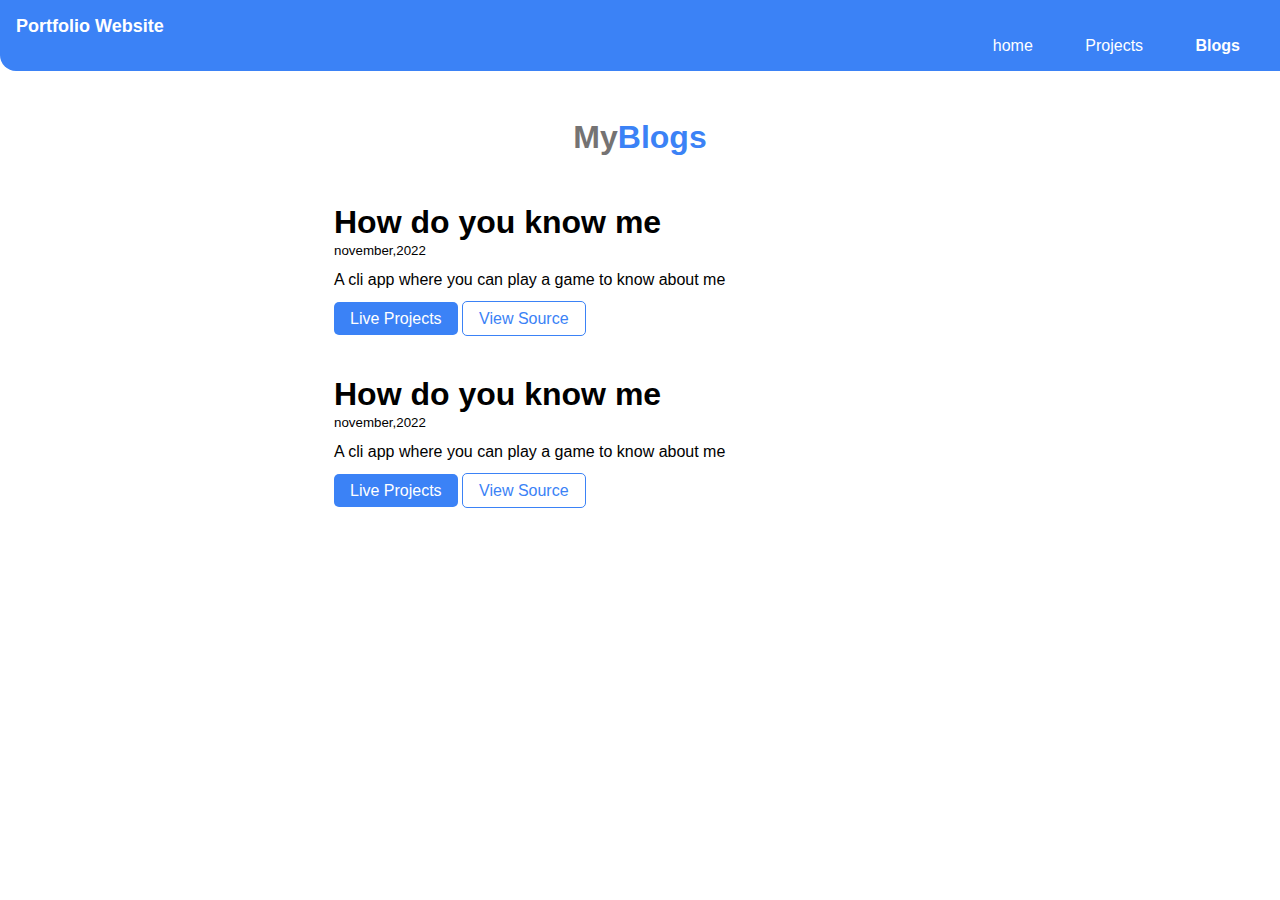
==== blogs.html @ 658ea6c3 "blogs updated" ====
<!DOCTYPE html>
<html lang="en">
<head>
    <meta charset="UTF-8">
    <meta http-equiv="X-UA-Compatible" content="IE=edge">
    <meta name="viewport" content="width=device-width, initial-scale=1.0">
    <title>My Blogs</title>
    <link rel="stylesheet" href="style.css">
</head>
<body>
    <nav class="navigation-container">
        <div class="nav-text">Portfolio Website</div>
        <ul class="non-bullet align">
            <li class="inline">
                <a class="link nav-colour" href="/">home</a>
            </li>
            <li class="inline"> <a class="link nav-colour" href="/projects.html">Projects</a></li>
            <li class="inline"> <a class="link nav-colour link-active" href="/blogs.html">Blogs</a></li>
        </ul>
    </nav>
    <header class="hero">
        <!-- <img class="hero-image" src="images/heroimage.png" alt=""> -->
        <h1 class="hero-heading">My<span class="heading-span">Blogs</span></h1>
    </header>

    <ol>
        <li>
            <div class="container center-container">
                <h1>How do you know me</h1>
                <small>november,2022</small>
                <p class="padding-p">A cli app where you can play a game to know about me</p>
                <a class="link primary-link" href="/">Live Projects</a>
                <a class="link secondary-link" href="/">View Source</a>
            </div>
          
        </li>
       
        <li class="project-li">
            <div class="container center-container">
                <h1>How do you know me</h1>
                <small>november,2022</small>
                <p class="padding-p">A cli app where you can play a game to know about me</p>
                <a class="link primary-link" href="/">Live Projects</a>
                <a class="link secondary-link" href="/">View Source</a>
            </div>
          
        </li>
      
    </ol>
</body>
</html>
---- style.css ----
*{
    margin: 0;
    padding: 0;
}
.non-bullet{
    list-style: none;
    
}
.inline{
    display: inline;
    padding: 0rem 0.5rem;
}

@import url('https://fonts.googleapis.com/css2?family=Lato:wght@400;700&display=swap');

.root{
    -primary-colour:#3b82f6;
}
body{
    font-family: 'Lato', sans-serif;
}

.fluid-container{
    padding-right: 1rem;
}
.container{
   padding: 0rem 1rem;
}
.center-container{
   max-width: 612px;
   margin: auto;
}
.link{
    text-decoration: none;
    padding: 0.5rem 1rem;
}
.primary-link{
    color: white;
  background-color: #3b82f6;
 
   border-radius: 5px;
 
}
.navigation-container{
    background-color:#3b82f6; 
    padding: 1rem;
    border-bottom-left-radius: 1rem;
}
.secondary-link{
    color:#3b82f6;
  border: 1px solid #3b82f6;
  border-radius: 5px;
}

.nav-text{
    color: white;
    font-weight: bold;
    font-size: large;
}
.nav-colour{
    color: white;
    
}
.align{
    text-align: right;
   
}
.link-active{
    font-weight: bold;
}

/* header section */

.hero{
    padding: 2rem;
    text-align: center;
}
.hero-image{
   width: 350px;
   display: block;
   margin: auto;
}
.hero-heading{
    padding: 1rem;
    color: rgb(117, 115, 115);
}

 .heading-span{
     color: #3b82f6;
 }

 /* section part */

 .section{
     padding: 3rem;
    
 }
 .section h1{
     text-align: center;
     
 }
 .ow{
     background-color:#e6e6e6;
 }

 .section p{
     padding: 1.5rem 0rem;
 }


 /* footer part */

 .footer{
     background-color: #3b82f6;
     color: white;
     padding: 1rem;
    text-align: center;
    border-top-right-radius: 1rem;
 }
.ft-colour{
    color: white;
   
}
.footer-links{
    padding: 1rem;
    
}
.footer-header{
    padding: 0.5rem  0rem;
    font-weight: bold;
}

 /* padding for project page small and p  */

 .padding-p{
     padding: 12px 0px 21px 0px;
 }

.project-li{
    margin-top: 3rem;
}
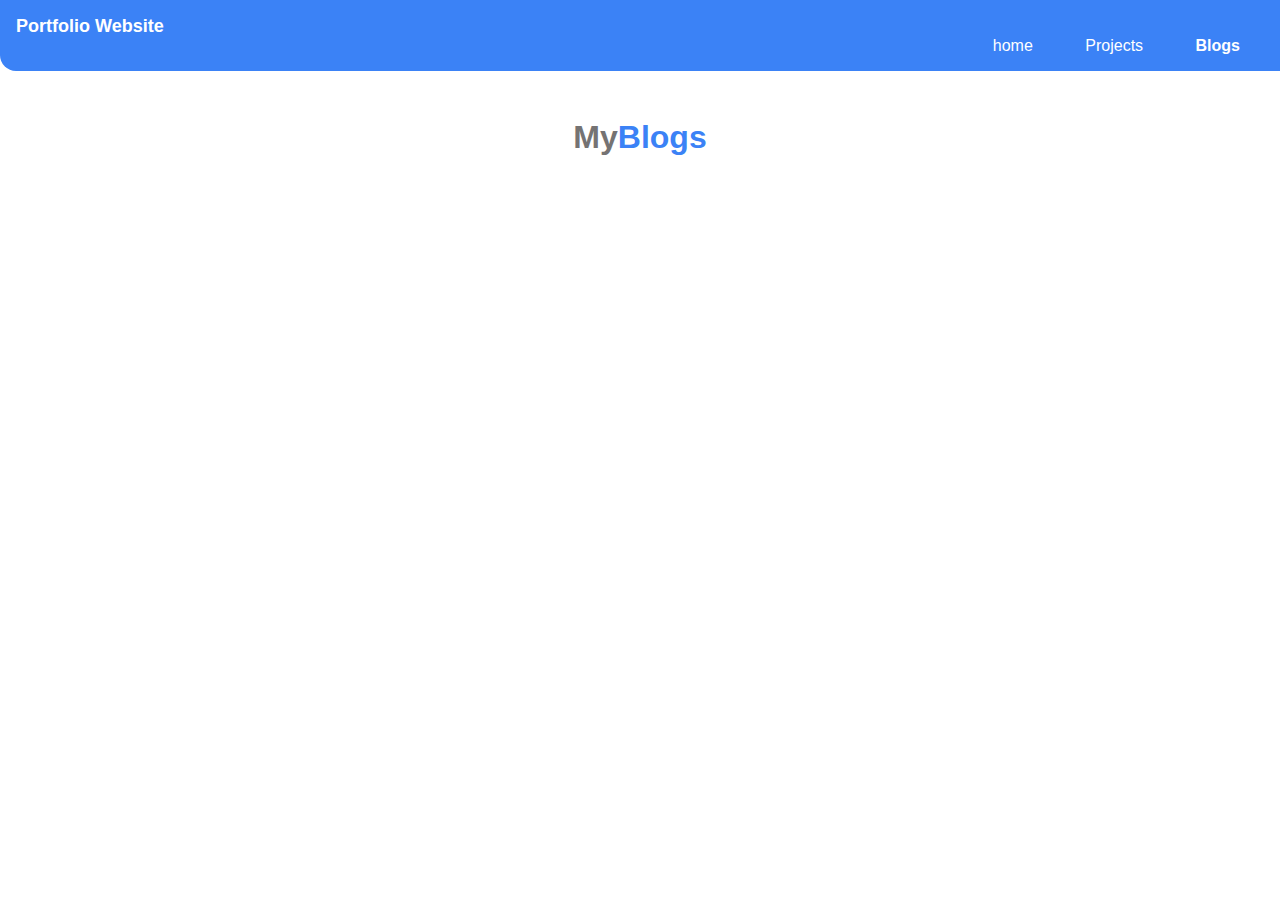
==== commit ad8b7be7: "changes updated" ====
--- a/blogs.html
+++ b/blogs.html
@@ -23,10 +23,10 @@
         <h1 class="hero-heading">My<span class="heading-span">Blogs</span></h1>
     </header>
 
-    <ol>
+    <!-- <ol>
         <li>
             <div class="container center-container">
-                <h1>How do you know me</h1>
+                <h1>Ho</h1>
                 <small>november,2022</small>
                 <p class="padding-p">A cli app where you can play a game to know about me</p>
                 <a class="link primary-link" href="/">Live Projects</a>
@@ -46,6 +46,6 @@
           
         </li>
       
-    </ol>
+    </ol> -->
 </body>
 </html>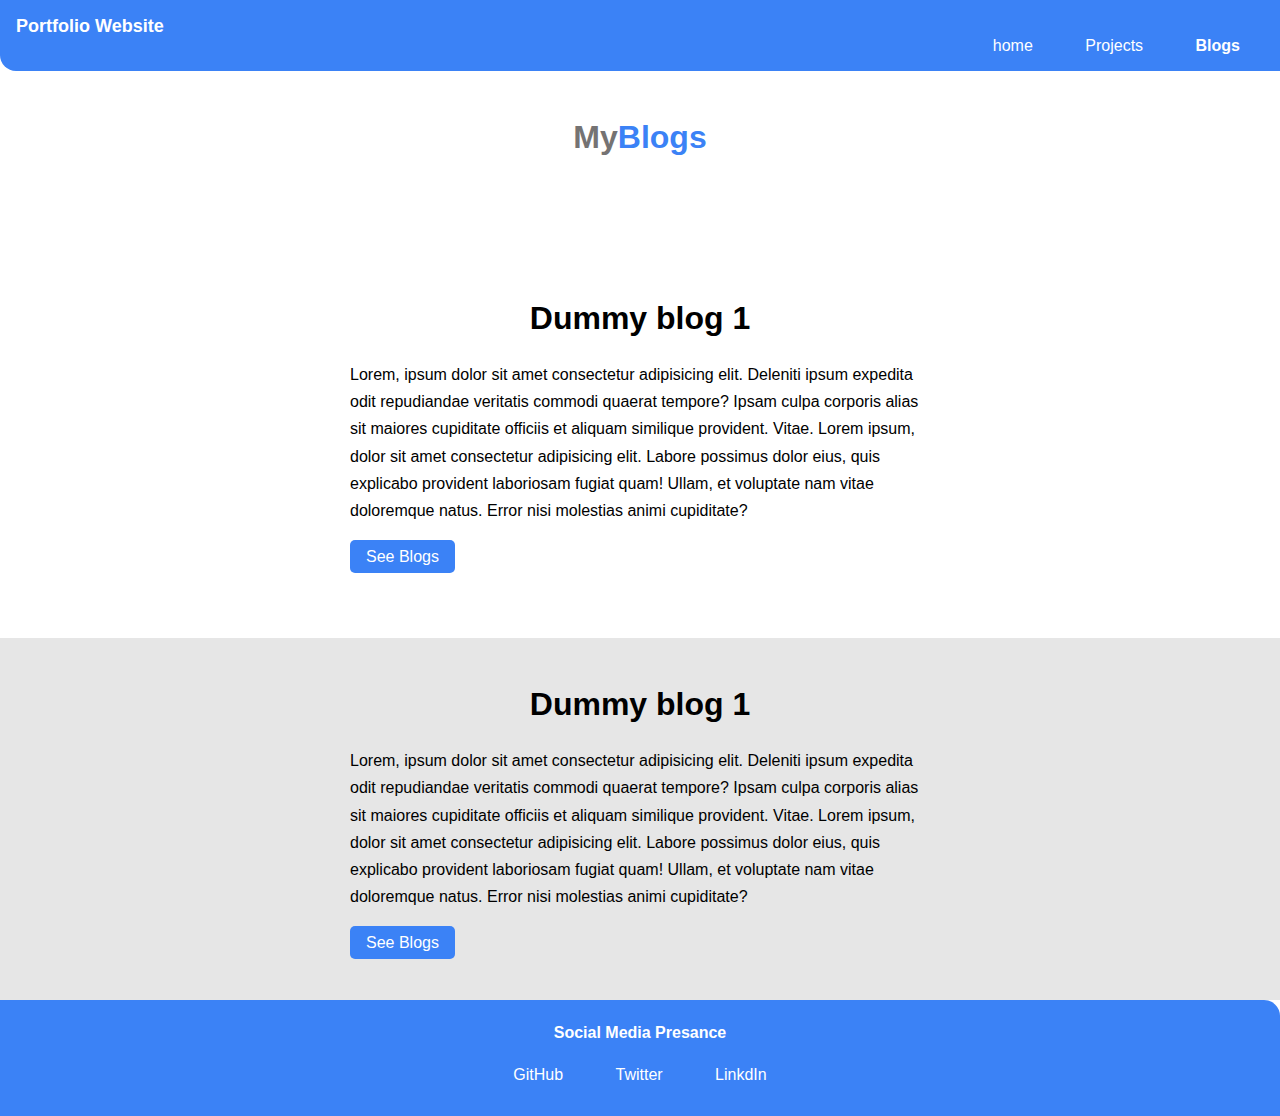
==== commit 21b99c82: "blogpage updated" ====
--- a/blogs.html
+++ b/blogs.html
@@ -23,29 +23,38 @@
         <h1 class="hero-heading">My<span class="heading-span">Blogs</span></h1>
     </header>
 
-    <!-- <ol>
-        <li>
+    <ol>
+        <li  class="project-li section " >
             <div class="container center-container">
-                <h1>Ho</h1>
-                <small>november,2022</small>
-                <p class="padding-p">A cli app where you can play a game to know about me</p>
-                <a class="link primary-link" href="/">Live Projects</a>
-                <a class="link secondary-link" href="/">View Source</a>
+                <h1>Dummy blog 1</h1>
+               
+                <p style="font-size: medium; line-height: 1.7rem;" class="padding-p ">Lorem, ipsum dolor sit amet consectetur adipisicing elit. Deleniti ipsum expedita odit repudiandae veritatis commodi quaerat tempore? Ipsam culpa corporis alias sit maiores cupiditate officiis et aliquam similique provident. Vitae. Lorem ipsum, dolor sit amet consectetur adipisicing elit. Labore possimus dolor eius, quis explicabo provident laboriosam fugiat quam! Ullam, et voluptate nam vitae doloremque natus. Error nisi molestias animi cupiditate? </p>
+                <a class="link primary-link " href="/blogpages.html">See Blogs</a>
+                
             </div>
           
         </li>
        
-        <li class="project-li">
+        <li class="project-li section ow" style="margin-top: 1.5rem;">
             <div class="container center-container">
-                <h1>How do you know me</h1>
-                <small>november,2022</small>
-                <p class="padding-p">A cli app where you can play a game to know about me</p>
-                <a class="link primary-link" href="/">Live Projects</a>
-                <a class="link secondary-link" href="/">View Source</a>
+                <h1>Dummy blog 1</h1>
+               
+                <p style="font-size: medium; line-height: 1.7rem;" class="padding-p ">Lorem, ipsum dolor sit amet consectetur adipisicing elit. Deleniti ipsum expedita odit repudiandae veritatis commodi quaerat tempore? Ipsam culpa corporis alias sit maiores cupiditate officiis et aliquam similique provident. Vitae. Lorem ipsum, dolor sit amet consectetur adipisicing elit. Labore possimus dolor eius, quis explicabo provident laboriosam fugiat quam! Ullam, et voluptate nam vitae doloremque natus. Error nisi molestias animi cupiditate? </p>
+                <a class="link primary-link" href="/blogpages.html">See Blogs</a>
+                
             </div>
           
         </li>
       
-    </ol> -->
+    </ol>
+
+    <footer class="footer">
+        <div class="footer-header">Social Media Presance</div>
+        <ul class="footer-links non-bullet">
+         <li class="inline"><a class="link ft-colour" href="https://github.com/create20s">GitHub</a></li>
+         <li class="inline"><a class="link ft-colour" href="">Twitter</a></li>
+         <li class="inline"><a class="link ft-colour" href="">LinkdIn</a></li>
+        </ul>
+    </footer>
 </body>
 </html>--- a/style.css
+++ b/style.css
@@ -27,7 +27,7 @@
    padding: 0rem 1rem;
 }
 .center-container{
-   max-width: 612px;
+   max-width: 580px;
    margin: auto;
 }
 .link{
@@ -138,4 +138,20 @@
 
 .project-li{
     margin-top: 3rem;
+}
+
+
+.blog-centercontainer{
+    max-width: 655px;
+    margin: auto;
+ }
+
+ .blog-container{
+    padding: 0rem 1rem;
+ }
+
+.blog-hero-image{
+    width: 600px;
+    display: block;
+    margin: auto;
 }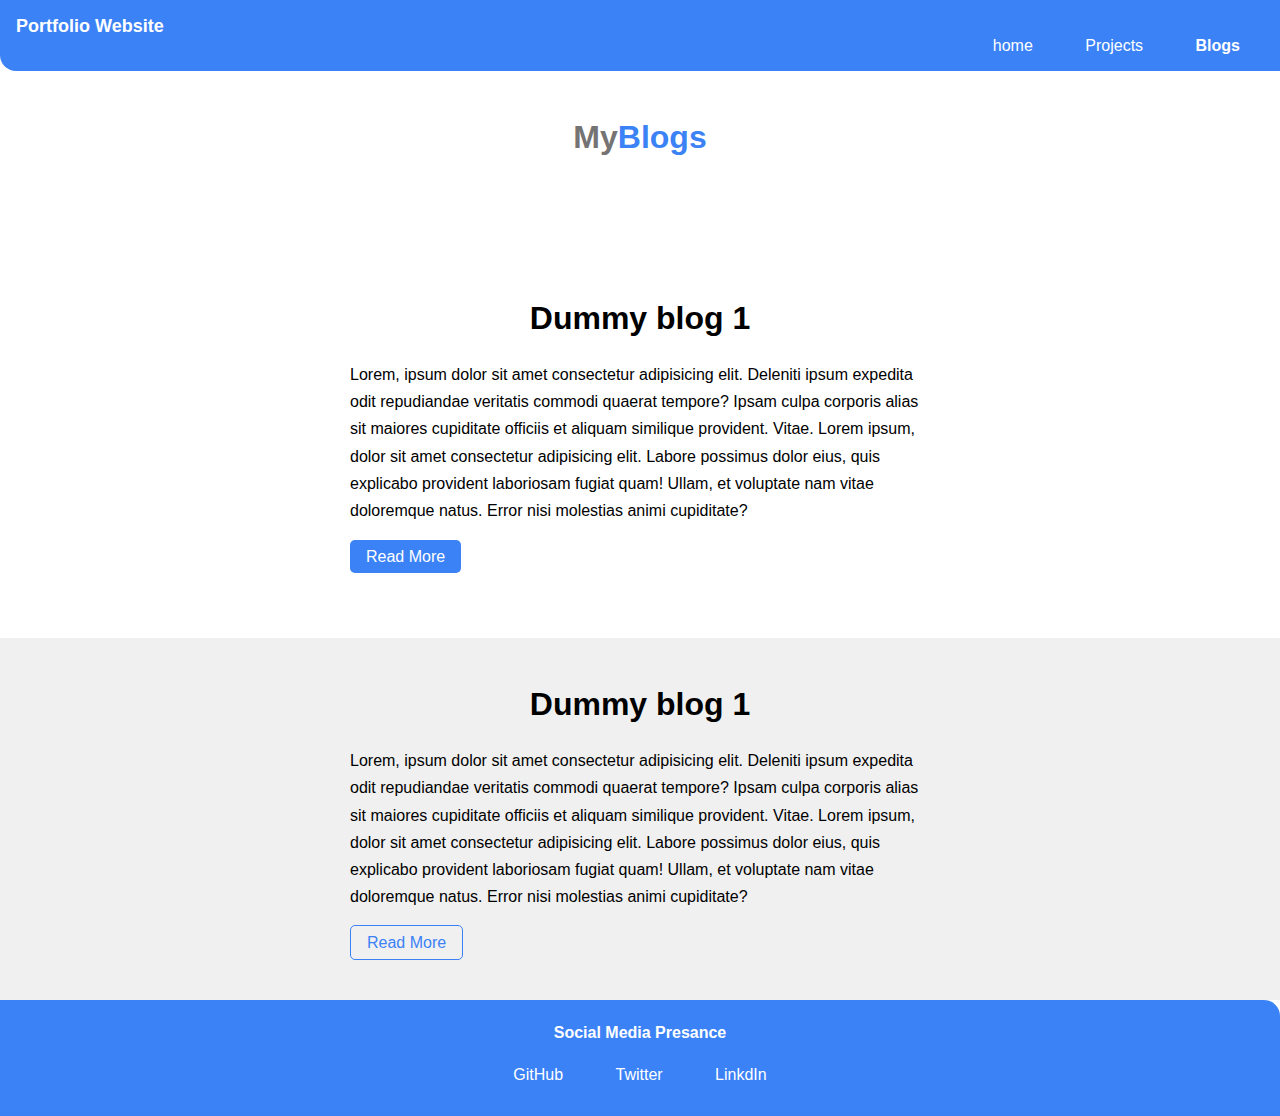
==== commit 8602a6a7: "link updated" ====
--- a/blogs.html
+++ b/blogs.html
@@ -29,7 +29,7 @@
                 <h1>Dummy blog 1</h1>
                
                 <p style="font-size: medium; line-height: 1.7rem;" class="padding-p ">Lorem, ipsum dolor sit amet consectetur adipisicing elit. Deleniti ipsum expedita odit repudiandae veritatis commodi quaerat tempore? Ipsam culpa corporis alias sit maiores cupiditate officiis et aliquam similique provident. Vitae. Lorem ipsum, dolor sit amet consectetur adipisicing elit. Labore possimus dolor eius, quis explicabo provident laboriosam fugiat quam! Ullam, et voluptate nam vitae doloremque natus. Error nisi molestias animi cupiditate? </p>
-                <a class="link primary-link " href="/blogpages.html">See Blogs</a>
+                <a class="link primary-link " href="/blogpages.html">Read More</a>
                 
             </div>
           
@@ -40,7 +40,7 @@
                 <h1>Dummy blog 1</h1>
                
                 <p style="font-size: medium; line-height: 1.7rem;" class="padding-p ">Lorem, ipsum dolor sit amet consectetur adipisicing elit. Deleniti ipsum expedita odit repudiandae veritatis commodi quaerat tempore? Ipsam culpa corporis alias sit maiores cupiditate officiis et aliquam similique provident. Vitae. Lorem ipsum, dolor sit amet consectetur adipisicing elit. Labore possimus dolor eius, quis explicabo provident laboriosam fugiat quam! Ullam, et voluptate nam vitae doloremque natus. Error nisi molestias animi cupiditate? </p>
-                <a class="link primary-link" href="/blogpages.html">See Blogs</a>
+                <a class="link secondary-link" href="/blogpages.html">Read More</a>
                 
             </div>
           
--- a/style.css
+++ b/style.css
@@ -100,7 +100,7 @@
      
  }
  .ow{
-     background-color:#e6e6e6;
+     background-color:#f0f0f0;
  }
 
  .section p{
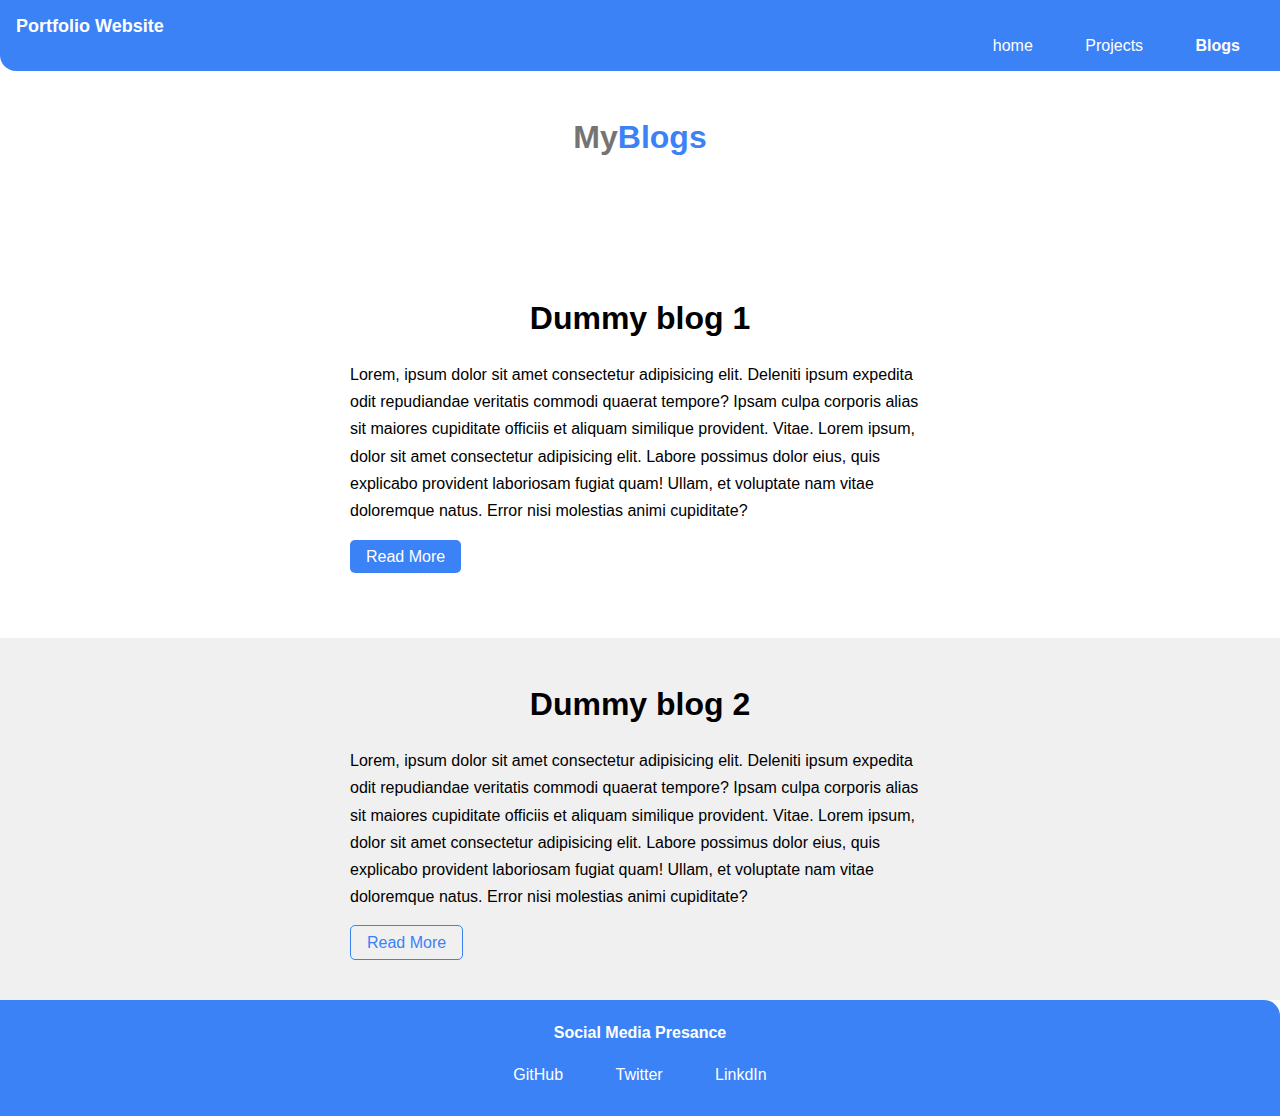
==== commit e24d0b1c: "Update blogs.html" ====
--- a/blogs.html
+++ b/blogs.html
@@ -37,7 +37,7 @@
        
         <li class="project-li section ow" style="margin-top: 1.5rem;">
             <div class="container center-container">
-                <h1>Dummy blog 1</h1>
+                <h1>Dummy blog 2</h1>
                
                 <p style="font-size: medium; line-height: 1.7rem;" class="padding-p ">Lorem, ipsum dolor sit amet consectetur adipisicing elit. Deleniti ipsum expedita odit repudiandae veritatis commodi quaerat tempore? Ipsam culpa corporis alias sit maiores cupiditate officiis et aliquam similique provident. Vitae. Lorem ipsum, dolor sit amet consectetur adipisicing elit. Labore possimus dolor eius, quis explicabo provident laboriosam fugiat quam! Ullam, et voluptate nam vitae doloremque natus. Error nisi molestias animi cupiditate? </p>
                 <a class="link secondary-link" href="/blogpages.html">Read More</a>
--- a/style.css
+++ b/style.css
@@ -154,4 +154,10 @@
     width: 600px;
     display: block;
     margin: auto;
+}
+
+@media(max-width:650px){
+    .blog-hero-image{
+        width: 300px;
+    }
 }